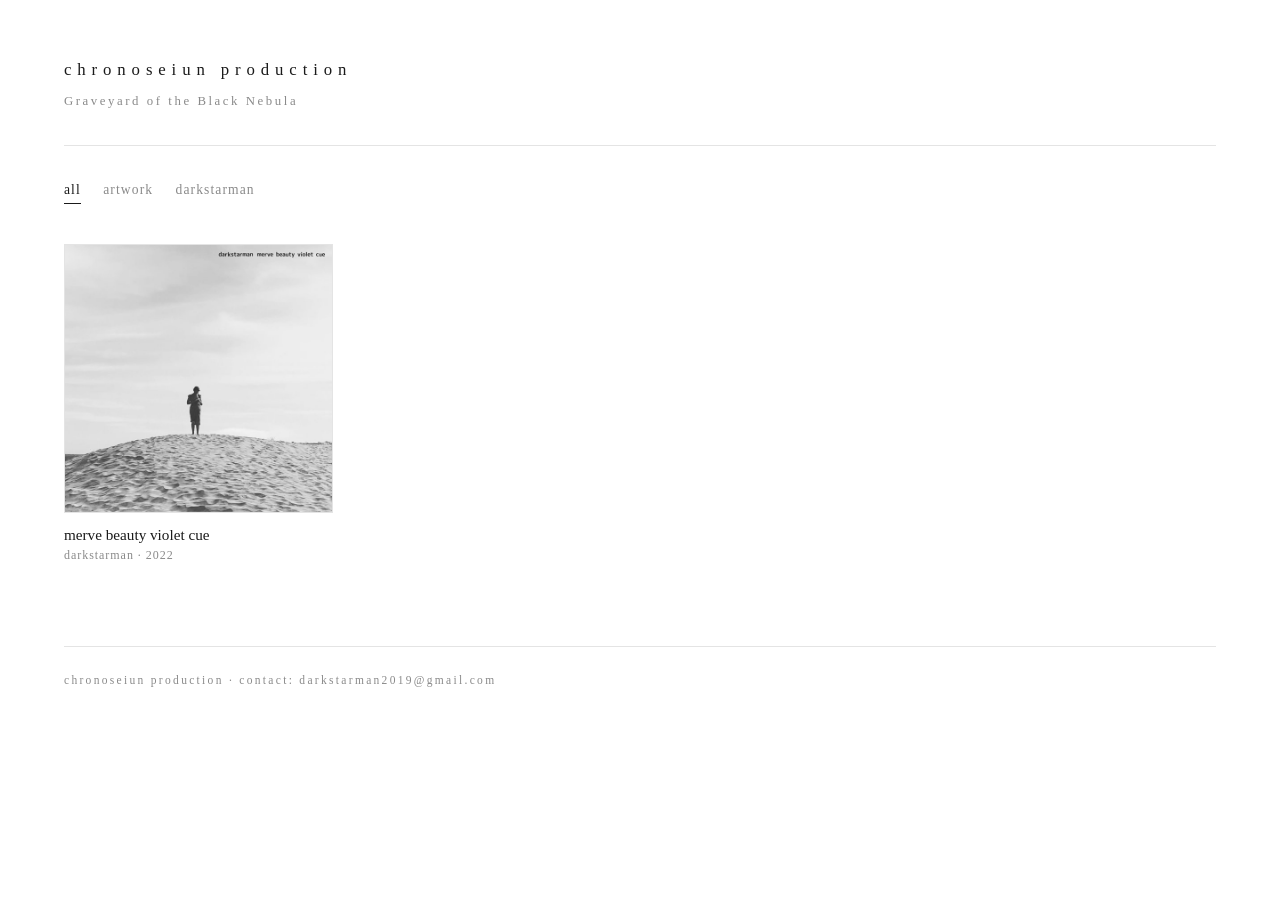
==== index.html @ 38adc411 "Add files via upload" ====
<!doctype html>
<html lang="ja"><head><meta charset="utf-8">
<meta name="viewport" content="width=device-width,initial-scale=1">
<title>chronoseiun production</title>
<link rel="stylesheet" href="style.css">
</head><body>
<header class="site"><h1><a href="index.html">chronoseiun production</a></h1><p>Graveyard of the Black Nebula</p></header>
<nav><a href="index.html" class=on>all</a><a href="artwork.html">artwork</a><a href="a-darkstarman.html">darkstarman</a></nav>
<div class="grid"><a class="card" href="2022-darkstarman-4e7c8e.html"><div class="pic"><img src="2022-darkstarman-4e7c8e_s.jpg" alt="" loading="lazy"></div><div class="t">merve beauty violet cue</div><div class="m">darkstarman · 2022</div></a></div>
<footer>chronoseiun production · contact: <a href="mailto:darkstarman2019@gmail.com">darkstarman2019@gmail.com</a></footer>
</body></html>
---- style.css ----
:root{--bg:#ffffff;--fg:#1a1a1a;--dim:#8a8a8a;--line:#e4e4e4;--acc:#1a1a1a;--pad:#f4f4f4}
*{box-sizing:border-box}
html{background:var(--bg);color:var(--fg);font:16px/1.7 "Hiragino Mincho ProN","Yu Mincho",Georgia,serif}
body{margin:0;padding:0 5vw 6rem;max-width:1400px;margin-inline:auto}
a{color:inherit;text-decoration:none}
a:hover{color:var(--acc)}
header.site{padding:3.5rem 0 2rem;border-bottom:1px solid var(--line);margin-bottom:2rem}
header.site h1{margin:0;font-size:1.05rem;font-weight:400;letter-spacing:.35em;text-transform:lowercase}
header.site p{margin:.4rem 0 0;color:var(--dim);font-size:.8rem;letter-spacing:.2em}
nav{display:flex;flex-wrap:wrap;gap:.4rem 1.4rem;margin:0 0 2.5rem;font-size:.85rem;letter-spacing:.08em}
nav a{color:var(--dim);padding-bottom:.15rem;border-bottom:1px solid transparent}
nav a.on,nav a:hover{color:var(--fg);border-color:var(--acc)}
.grid{display:grid;grid-template-columns:repeat(auto-fill,minmax(210px,1fr));gap:2.2rem 1.6rem}
.card .pic{aspect-ratio:1;background:var(--pad);border:1px solid var(--line);overflow:hidden;display:flex;align-items:center;justify-content:center;color:var(--dim);font-size:.75rem;letter-spacing:.2em}
.card img{width:100%;height:100%;object-fit:cover;display:block;filter:grayscale(.15);transition:filter .3s,transform .6s}
.card:hover img{filter:none;transform:scale(1.03)}
.card .t{margin-top:.7rem;font-size:.95rem;line-height:1.4}
.card .m{color:var(--dim);font-size:.75rem;letter-spacing:.08em}
.work{display:grid;grid-template-columns:minmax(0,5fr) minmax(0,6fr);gap:3rem;align-items:start}
@media(max-width:800px){.work{grid-template-columns:1fr}}
.work .cover{width:100%;border:1px solid var(--line);display:block;background:var(--pad)}
.work h2{margin:0;font-size:1.9rem;font-weight:400;line-height:1.3}
.work .by{color:var(--dim);letter-spacing:.1em;margin:.3rem 0 2rem;font-size:.9rem}
ol.tracks{list-style:none;margin:0 0 2rem;padding:0;border-top:1px solid var(--line)}
ol.tracks li{display:flex;gap:1rem;padding:.55rem 0;border-bottom:1px solid var(--line);font-size:.95rem}
ol.tracks .n{color:var(--dim);width:1.6rem;font-variant-numeric:tabular-nums}
ol.tracks .d{margin-left:auto;color:var(--dim);font-variant-numeric:tabular-nums}
.memo{white-space:pre-wrap;color:#555;margin:0 0 2rem;font-size:.95rem}
.links{display:flex;flex-wrap:wrap;gap:.7rem}
.links a{border:1px solid var(--line);padding:.45rem 1.1rem;font-size:.8rem;letter-spacing:.15em}
.links a:hover{border-color:var(--acc)}
.more{margin-top:3rem;display:grid;grid-template-columns:repeat(auto-fill,minmax(160px,1fr));gap:1rem}
.more img{width:100%;display:block;border:1px solid var(--line)}
.wall{columns:5 180px;column-gap:1rem}
.wall a{display:block;margin:0 0 1rem;break-inside:avoid}
.wall img{width:100%;display:block;border:1px solid var(--line)}
.empty{color:var(--dim);padding:4rem 0;letter-spacing:.1em}
footer{margin-top:5rem;padding-top:1.5rem;border-top:1px solid var(--line);color:var(--dim);font-size:.72rem;letter-spacing:.2em}
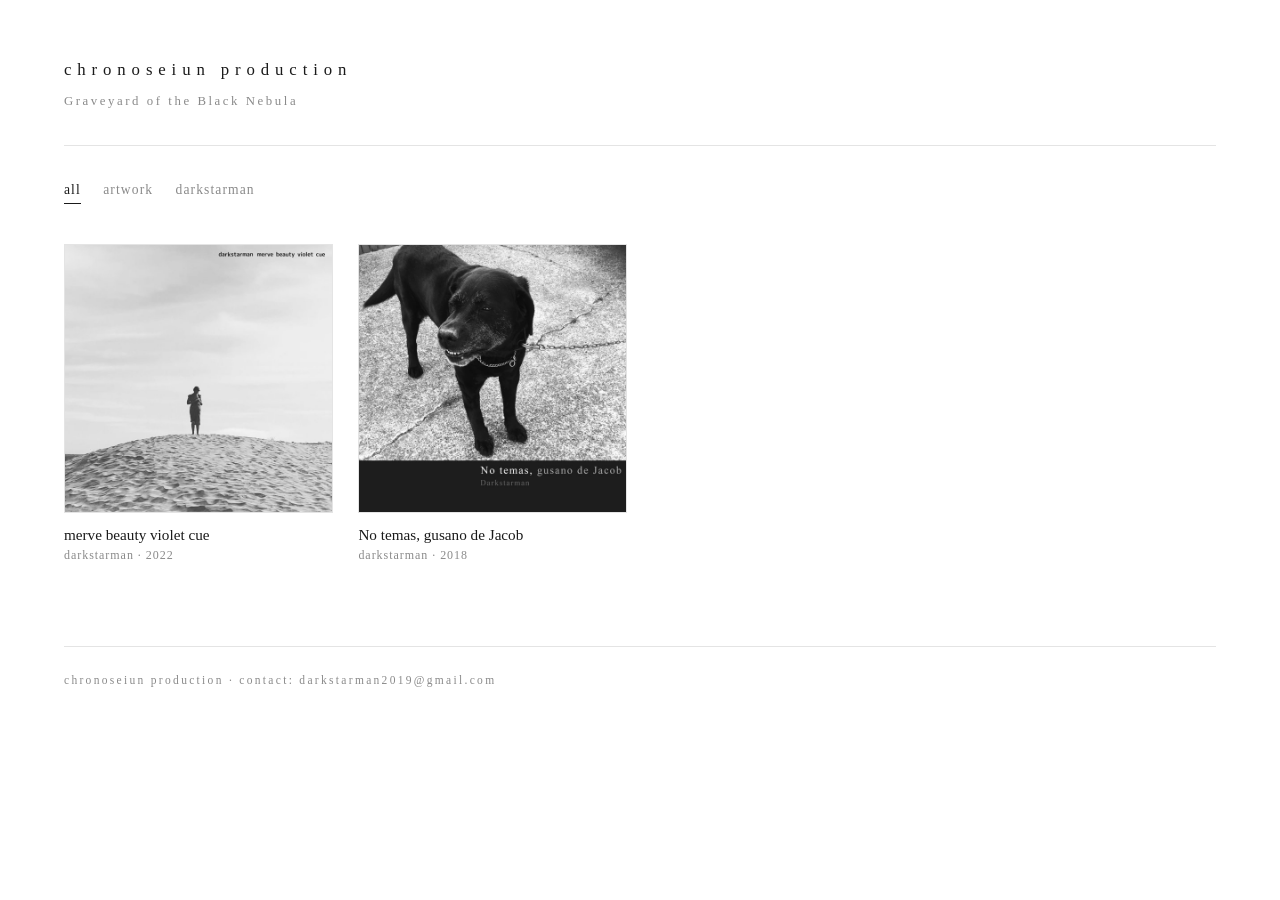
==== commit 39e43042: "Add files via upload" ====
--- a/index.html
+++ b/index.html
@@ -6,6 +6,6 @@
 </head><body>
 <header class="site"><h1><a href="index.html">chronoseiun production</a></h1><p>Graveyard of the Black Nebula</p></header>
 <nav><a href="index.html" class=on>all</a><a href="artwork.html">artwork</a><a href="a-darkstarman.html">darkstarman</a></nav>
-<div class="grid"><a class="card" href="2022-darkstarman-4e7c8e.html"><div class="pic"><img src="2022-darkstarman-4e7c8e_s.jpg" alt="" loading="lazy"></div><div class="t">merve beauty violet cue</div><div class="m">darkstarman · 2022</div></a></div>
+<div class="grid"><a class="card" href="2022-darkstarman-4e7c8e.html"><div class="pic"><img src="2022-darkstarman-4e7c8e_s.jpg" alt="" loading="lazy"></div><div class="t">merve beauty violet cue</div><div class="m">darkstarman · 2022</div></a><a class="card" href="2018-darkstarman-0051e6.html"><div class="pic"><img src="2018-darkstarman-0051e6_s.jpg" alt="" loading="lazy"></div><div class="t">No temas, gusano de Jacob</div><div class="m">darkstarman · 2018</div></a></div>
 <footer>chronoseiun production · contact: <a href="mailto:darkstarman2019@gmail.com">darkstarman2019@gmail.com</a></footer>
 </body></html>
